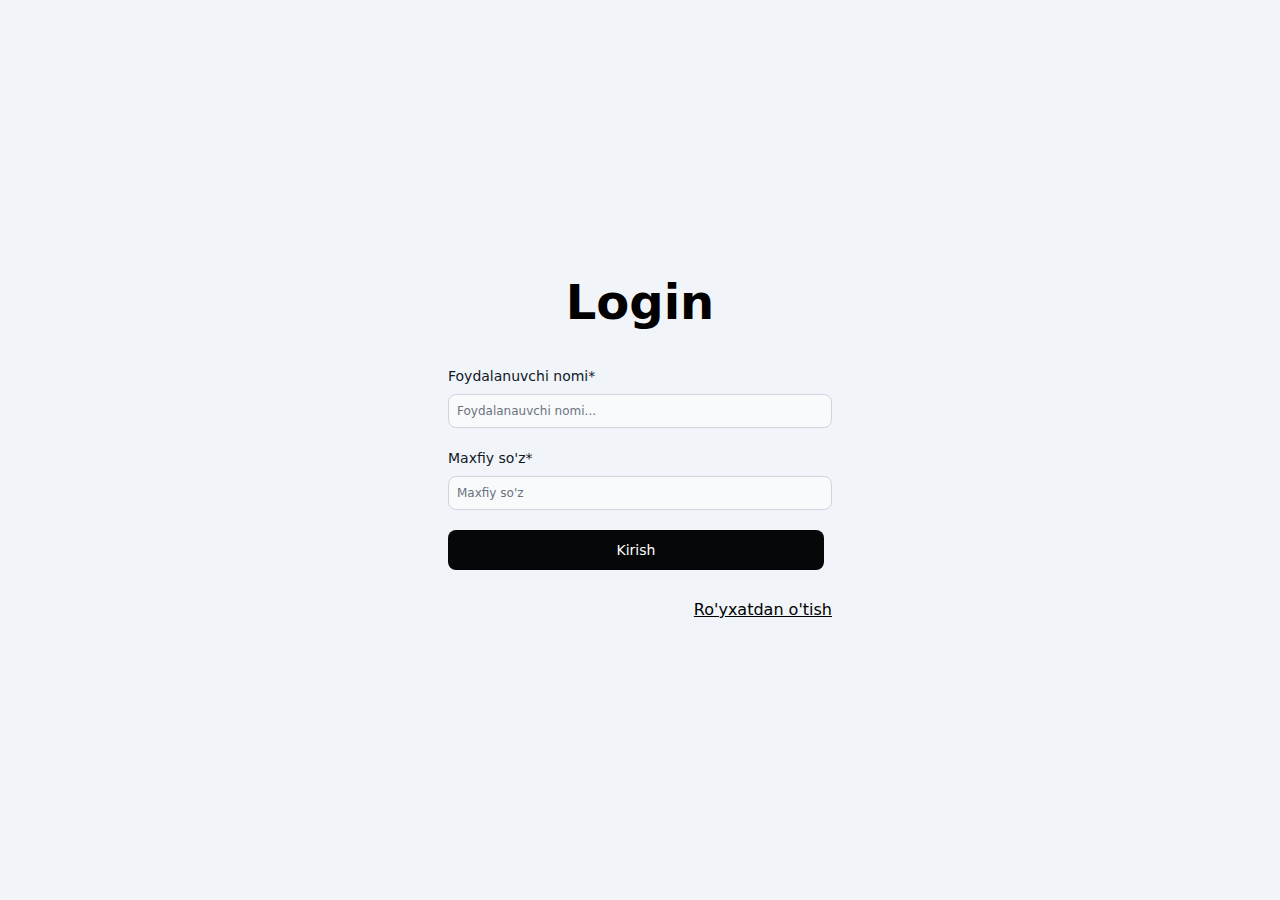
==== smth.html @ 6034acdd "add prorector function" ====
<!DOCTYPE html>
<html lang="en">
<head>
    <meta charset="UTF-8">
    <meta name="viewport" content="width=device-width, initial-scale=1.0">
    <title>Document</title>
</head>
<body>
    <h1>Something html</h1>

    <script src="./js/smth.js" type="module"></script>
</body>
</html>
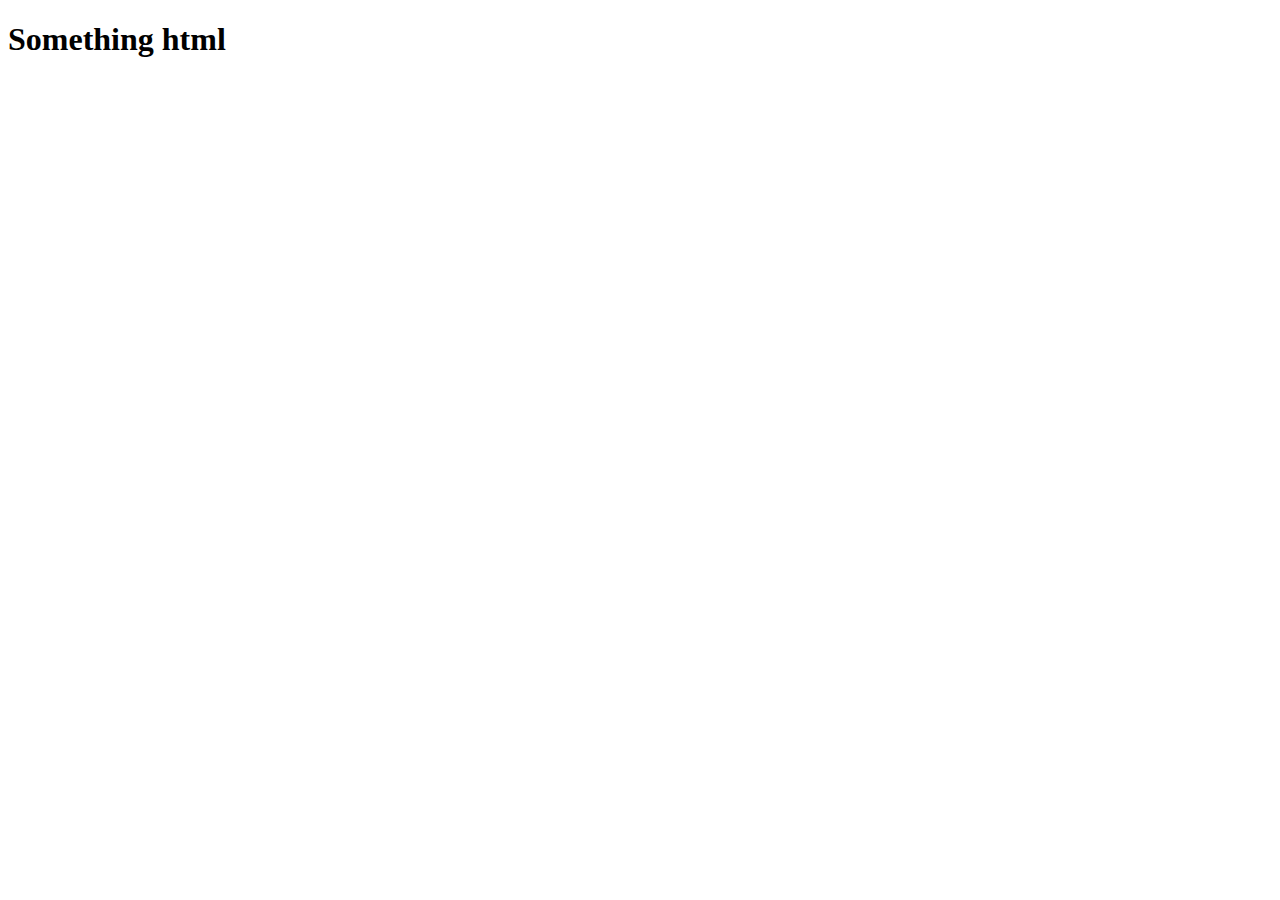
==== commit eba9655e: "add steleton" ====
--- a/smth.html
+++ b/smth.html
@@ -7,7 +7,5 @@
 </head>
 <body>
     <h1>Something html</h1>
-
-    <script src="./js/smth.js" type="module"></script>
 </body>
 </html>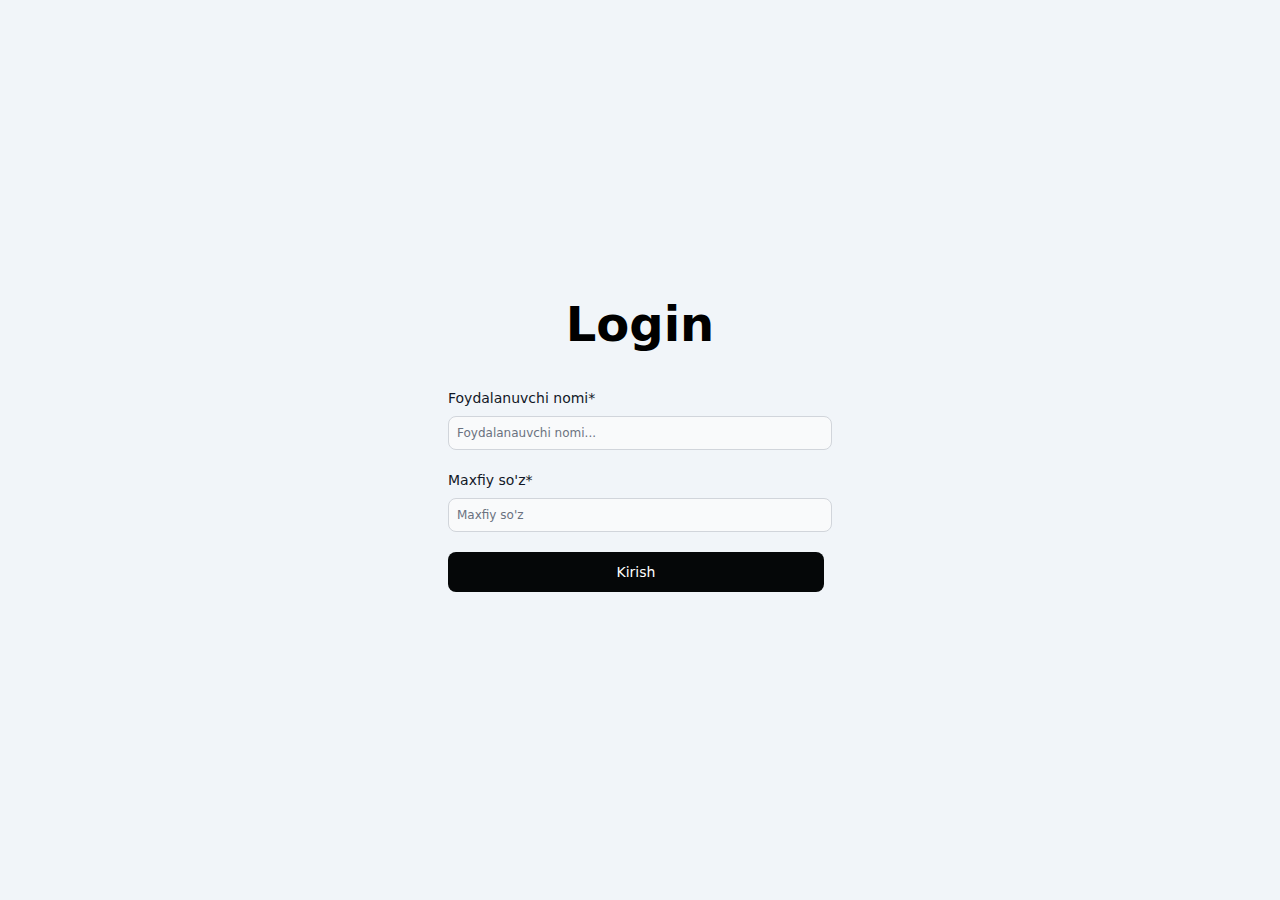
==== commit 9ae01633: "add form" ====
--- a/smth.html
+++ b/smth.html
@@ -1,11 +1,220 @@
 <!DOCTYPE html>
 <html lang="en">
-<head>
-    <meta charset="UTF-8">
-    <meta name="viewport" content="width=device-width, initial-scale=1.0">
-    <title>Document</title>
-</head>
-<body>
-    <h1>Something html</h1>
-</body>
-</html>+  <head>
+    <meta charset="UTF-8" />
+    <meta name="viewport" content="width=device-width, initial-scale=1.0" />
+    <title>Add page</title>
+    <link rel="stylesheet" href="css/output.css" />
+  </head>
+  <body>
+    <div>
+         <!-- Toasts -->
+    <div class="relative w-full">
+      <!-- Success toast -->
+      <div
+        id="toast-success"
+        class="hidden items-center fixed right-5 top-2 max-w-xs p-4 mb-4 text-gray-500 bg-white rounded-lg shadow-sm dark:text-gray-400 dark:bg-gray-800"
+        role="alert"
+      >
+        <div
+          class="inline-flex items-center justify-center shrink-0 w-8 h-8 text-green-500 bg-green-100 rounded-lg dark:bg-green-800 dark:text-green-200"
+        >
+          <svg
+            class="w-5 h-5"
+            aria-hidden="true"
+            xmlns="http://www.w3.org/2000/svg"
+            fill="currentColor"
+            viewBox="0 0 20 20"
+          >
+            <path
+              d="M10 .5a9.5 9.5 0 1 0 9.5 9.5A9.51 9.51 0 0 0 10 .5Zm3.707 8.207-4 4a1 1 0 0 1-1.414 0l-2-2a1 1 0 0 1 1.414-1.414L9 10.586l3.293-3.293a1 1 0 0 1 1.414 1.414Z"
+            />
+          </svg>
+          <span class="sr-only">Check icon</span>
+        </div>
+        <div class="ms-3 text-sm font-normal">Item moved successfully.</div>
+        <button
+          type="button"
+          class="ms-auto -mx-1.5 -my-1.5 bg-white text-gray-400 hover:text-gray-900 rounded-lg focus:ring-2 focus:ring-gray-300 p-1.5 hover:bg-gray-100 inline-flex items-center justify-center h-8 w-8 dark:text-gray-500 dark:hover:text-white dark:bg-gray-800 dark:hover:bg-gray-700"
+          data-dismiss-target="#toast-success"
+          aria-label="Close"
+        >
+          <span class="sr-only">Close</span>
+          <svg
+            class="w-3 h-3"
+            aria-hidden="true"
+            xmlns="http://www.w3.org/2000/svg"
+            fill="none"
+            viewBox="0 0 14 14"
+          >
+            <path
+              stroke="currentColor"
+              stroke-linecap="round"
+              stroke-linejoin="round"
+              stroke-width="2"
+              d="m1 1 6 6m0 0 6 6M7 7l6-6M7 7l-6 6"
+            />
+          </svg>
+        </button>
+      </div>
+
+      <!-- Danger Toast -->
+      <div
+        id="toast-danger"
+        class="hidden items-center fixed right-5 top-2 max-w-xs p-4 mb-4 text-gray-500 bg-white rounded-lg shadow-sm dark:text-gray-400 dark:bg-gray-800"
+        role="alert"
+      >
+        <div
+          class="inline-flex items-center justify-center shrink-0 w-8 h-8 text-red-500 bg-red-100 rounded-lg dark:bg-red-800 dark:text-red-200"
+        >
+          <svg
+            class="w-5 h-5"
+            aria-hidden="true"
+            xmlns="http://www.w3.org/2000/svg"
+            fill="currentColor"
+            viewBox="0 0 20 20"
+          >
+            <path
+              d="M10 .5a9.5 9.5 0 1 0 9.5 9.5A9.51 9.51 0 0 0 10 .5Zm3.707 11.793a1 1 0 1 1-1.414 1.414L10 11.414l-2.293 2.293a1 1 0 0 1-1.414-1.414L8.586 10 6.293 7.707a1 1 0 0 1 1.414-1.414L10 8.586l2.293-2.293a1 1 0 0 1 1.414 1.414L11.414 10l2.293 2.293Z"
+            />
+          </svg>
+          <span class="sr-only">Error icon</span>
+        </div>
+        <div class="ms-3 text-sm font-normal">Item has been deleted.</div>
+        <button
+          type="button"
+          class="ms-auto -mx-1.5 -my-1.5 bg-white text-gray-400 hover:text-gray-900 rounded-lg focus:ring-2 focus:ring-gray-300 p-1.5 hover:bg-gray-100 inline-flex items-center justify-center h-8 w-8 dark:text-gray-500 dark:hover:text-white dark:bg-gray-800 dark:hover:bg-gray-700"
+          data-dismiss-target="#toast-danger"
+          aria-label="Close"
+        >
+          <span class="sr-only">Close</span>
+          <svg
+            class="w-3 h-3"
+            aria-hidden="true"
+            xmlns="http://www.w3.org/2000/svg"
+            fill="none"
+            viewBox="0 0 14 14"
+          >
+            <path
+              stroke="currentColor"
+              stroke-linecap="round"
+              stroke-linejoin="round"
+              stroke-width="2"
+              d="m1 1 6 6m0 0 6 6M7 7l6-6M7 7l-6 6"
+            />
+          </svg>
+        </button>
+      </div>
+
+      <!-- Warning toast -->
+      <div
+        id="toast-warning"
+        class="hidden items-center fixed right-5 top2 max-w-xs p-4 text-gray-500 bg-white rounded-lg shadow-sm dark:text-gray-400 dark:bg-gray-800"
+        role="alert"
+      >
+        <div
+          class="inline-flex items-center justify-center shrink-0 w-8 h-8 text-orange-500 bg-orange-100 rounded-lg dark:bg-orange-700 dark:text-orange-200"
+        >
+          <svg
+            class="w-5 h-5"
+            aria-hidden="true"
+            xmlns="http://www.w3.org/2000/svg"
+            fill="currentColor"
+            viewBox="0 0 20 20"
+          >
+            <path
+              d="M10 .5a9.5 9.5 0 1 0 9.5 9.5A9.51 9.51 0 0 0 10 .5ZM10 15a1 1 0 1 1 0-2 1 1 0 0 1 0 2Zm1-4a1 1 0 0 1-2 0V6a1 1 0 0 1 2 0v5Z"
+            />
+          </svg>
+          <span class="sr-only">Warning icon</span>
+        </div>
+        <div class="ms-3 text-sm font-normal">Improve password difficulty.</div>
+        <button
+          type="button"
+          class="ms-auto -mx-1.5 -my-1.5 bg-white text-gray-400 hover:text-gray-900 rounded-lg focus:ring-2 focus:ring-gray-300 p-1.5 hover:bg-gray-100 inline-flex items-center justify-center h-8 w-8 dark:text-gray-500 dark:hover:text-white dark:bg-gray-800 dark:hover:bg-gray-700"
+          data-dismiss-target="#toast-warning"
+          aria-label="Close"
+        >
+          <span class="sr-only">Close</span>
+          <svg
+            class="w-3 h-3"
+            aria-hidden="true"
+            xmlns="http://www.w3.org/2000/svg"
+            fill="none"
+            viewBox="0 0 14 14"
+          >
+            <path
+              stroke="currentColor"
+              stroke-linecap="round"
+              stroke-linejoin="round"
+              stroke-width="2"
+              d="m1 1 6 6m0 0 6 6M7 7l6-6M7 7l-6 6"
+            />
+          </svg>
+        </button>
+      </div>
+    </div>
+
+      <h1 class="py-5 text-5xl text-center font-bold">Add product</h1>
+      <form class="max-w-sm mx-auto" id="add-form">
+        <div class="mb-5">
+          <label
+            for="username-success"
+            class="block mb-2 text-sm font-medium text-green-700 dark:text-green-500"
+            >Car name</label
+          >
+          <input
+            type="text"
+            id="name"
+            class="bg-green-50 border border-green-500 text-green-900 dark:text-green-400 placeholder-green-700 dark:placeholder-green-500 text-sm rounded-lg focus:ring-green-500 focus:border-green-500 block w-full p-2.5 dark:bg-gray-700"
+            placeholder="Car name..."
+          />
+          <p class="mt-2 text-sm text-green-600 dark:text-green-500"></p>
+        </div>
+
+        <div class="mb-5">
+          <label
+            for="username-success"
+            class="block mb-2 text-sm font-medium text-green-700 dark:text-green-500"
+            >Car character</label
+          >
+          <input
+            type="text"
+            id="description"
+            class="bg-green-50 border border-green-500 text-green-900 dark:text-green-400 placeholder-green-700 dark:placeholder-green-500 text-sm rounded-lg focus:ring-green-500 focus:border-green-500 block w-full p-2.5 dark:bg-gray-700"
+            placeholder="Car character..."
+          />
+          <p class="mt-2 text-sm text-green-600 dark:text-green-500"></p>
+        </div>
+
+        <div class="mb-5">
+          <label
+            for="username-success"
+            class="block mb-2 text-sm font-medium text-green-700 dark:text-green-500"
+            >Car price</label
+          >
+          <input
+            type="text"
+            id="price"
+            class="bg-green-50 border border-green-500 text-green-900 dark:text-green-400 placeholder-green-700 dark:placeholder-green-500 text-sm rounded-lg focus:ring-green-500 focus:border-green-500 block w-full p-2.5 dark:bg-gray-700"
+            placeholder="Car price..."
+          />
+          <p class="mt-2 text-sm text-green-600 dark:text-green-500"></p>
+        </div>
+
+        <div>
+            <button
+            id="submit-add"
+              type="submit"
+              class="text-white bg-gray-800 hover:bg-gray-900 focus:outline-none focus:ring-4 focus:ring-gray-300 font-medium rounded-lg text-sm px-5 py-2.5 me-2 mb-2 dark:bg-gray-800 dark:hover:bg-gray-700 dark:focus:ring-gray-700 dark:border-gray-700"
+            >
+              ADD
+            </button>
+        </div>
+      </form>
+    </div>
+
+    <script src="../node_modules/flowbite/dist/flowbite.min.js"></script>
+    <script src="js/add-form.js" type="module"></script>
+  </body>
+</html>
